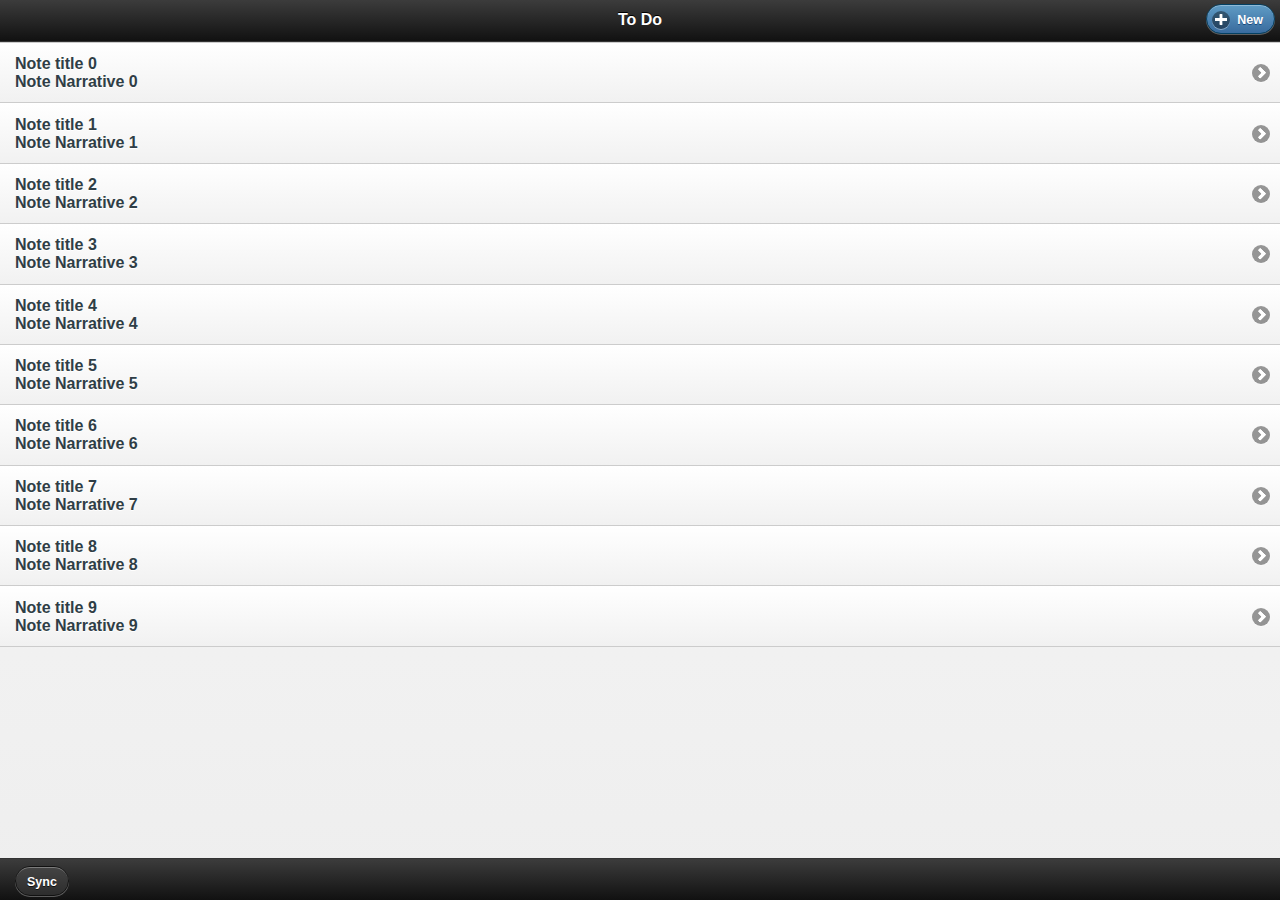
==== JassClientJS/WS/JassClientJS/index.html @ 3d57a916 "reached page 33 - saving/retrieving notes from storage" ====
<!DOCTYPE html>
<html>
<head>
    <title></title>
    <meta name="viewport" content="width=device-width, initial-scale=1">
    <link href="../lib/jqm/jquery.mobile-1.3.2.min.css" rel="stylesheet" type="text/css" />
    <script src="../lib/jqm/jquery-1.10.2.min.js" type="text/javascript"></script>
    <!--- Add controller module here --->
    <script src="app/controller.js" type="text/javascript"></script>
    <script src="../lib/jqm/jquery.mobile-1.3.2.min.js" type="text/javascript"></script>
</head>
<body>
<div data-role="page" id="notes-list-page" data-title="To Do">
    <div data-role="header" data-position="fixed">
        <h1>To Do</h1>
        <a href="#note-editor-page" class="ui-btn-right" data-theme="b" data-icon="plus">New</a>
    </div>
    <div data-role="content" id="notes-list-content">
    </div>
    <div data-role="footer" data-position="fixed" class="ui-bar">
        <a id="sync-notes-button">Sync</a>
    </div>
</div>
</body>
</html>
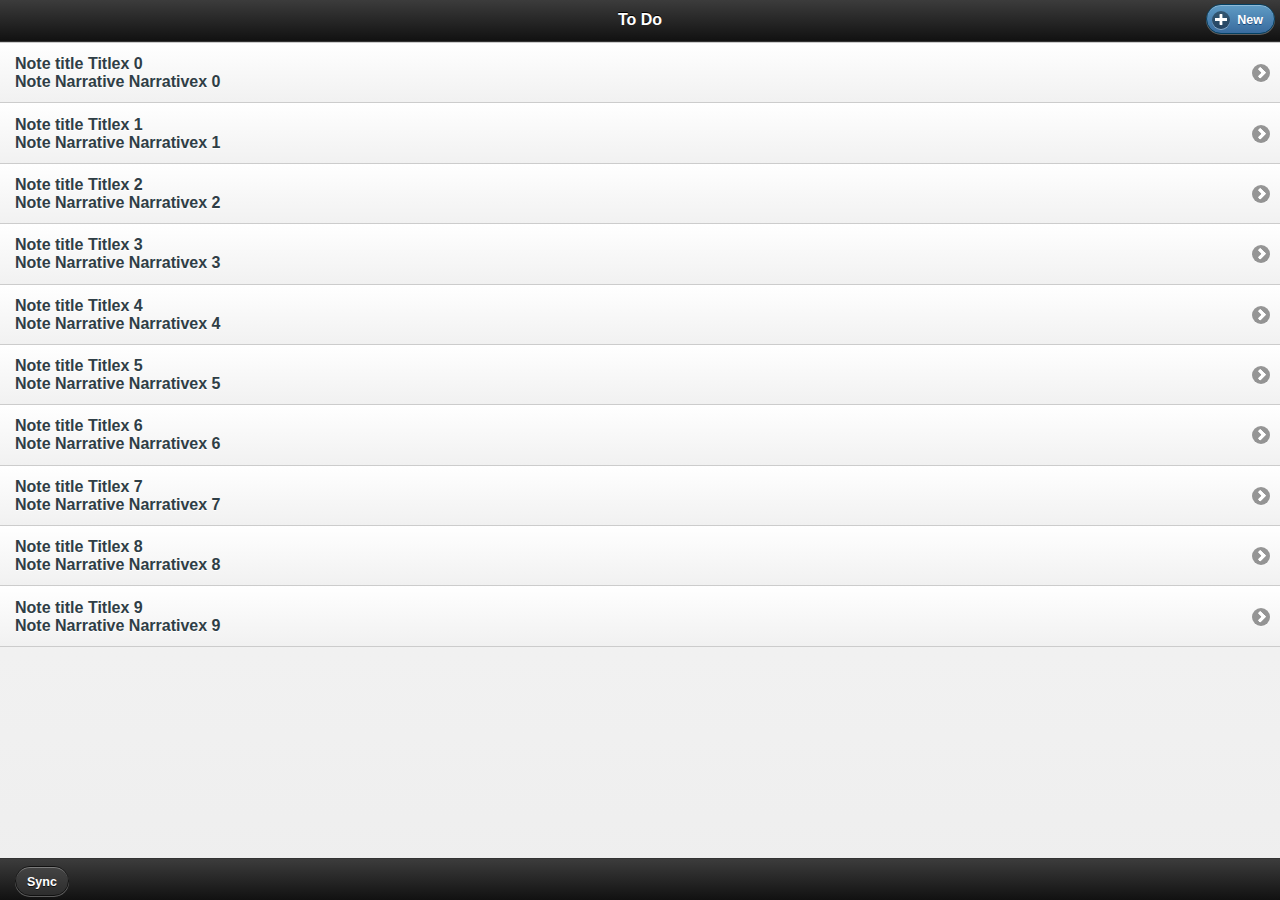
==== commit f96901a0: "Now we read note from local storage" ====
--- a/JassClientJS/WS/JassClientJS/index.html
+++ b/JassClientJS/WS/JassClientJS/index.html
@@ -5,8 +5,16 @@
     <meta name="viewport" content="width=device-width, initial-scale=1">
     <link href="../lib/jqm/jquery.mobile-1.3.2.min.css" rel="stylesheet" type="text/css" />
     <script src="../lib/jqm/jquery-1.10.2.min.js" type="text/javascript"></script>
+
+    <script src="../lib/jstorage/jstorage.js" type="text/javascript"></script>
+
     <!--- Add controller module here --->
+
+    <script src="app/model.js" type="text/javascript"></script>
+    <script src="app/datacontext.js" type="text/javascript"></script>
     <script src="app/controller.js" type="text/javascript"></script>
+    <script src="spec/testhelper.js" type="text/javascript"></script>
+
     <script src="../lib/jqm/jquery.mobile-1.3.2.min.js" type="text/javascript"></script>
 </head>
 <body>
@@ -21,5 +29,6 @@
         <a id="sync-notes-button">Sync</a>
     </div>
 </div>
+<div id="note-editor-page"></div>
 </body>
 </html>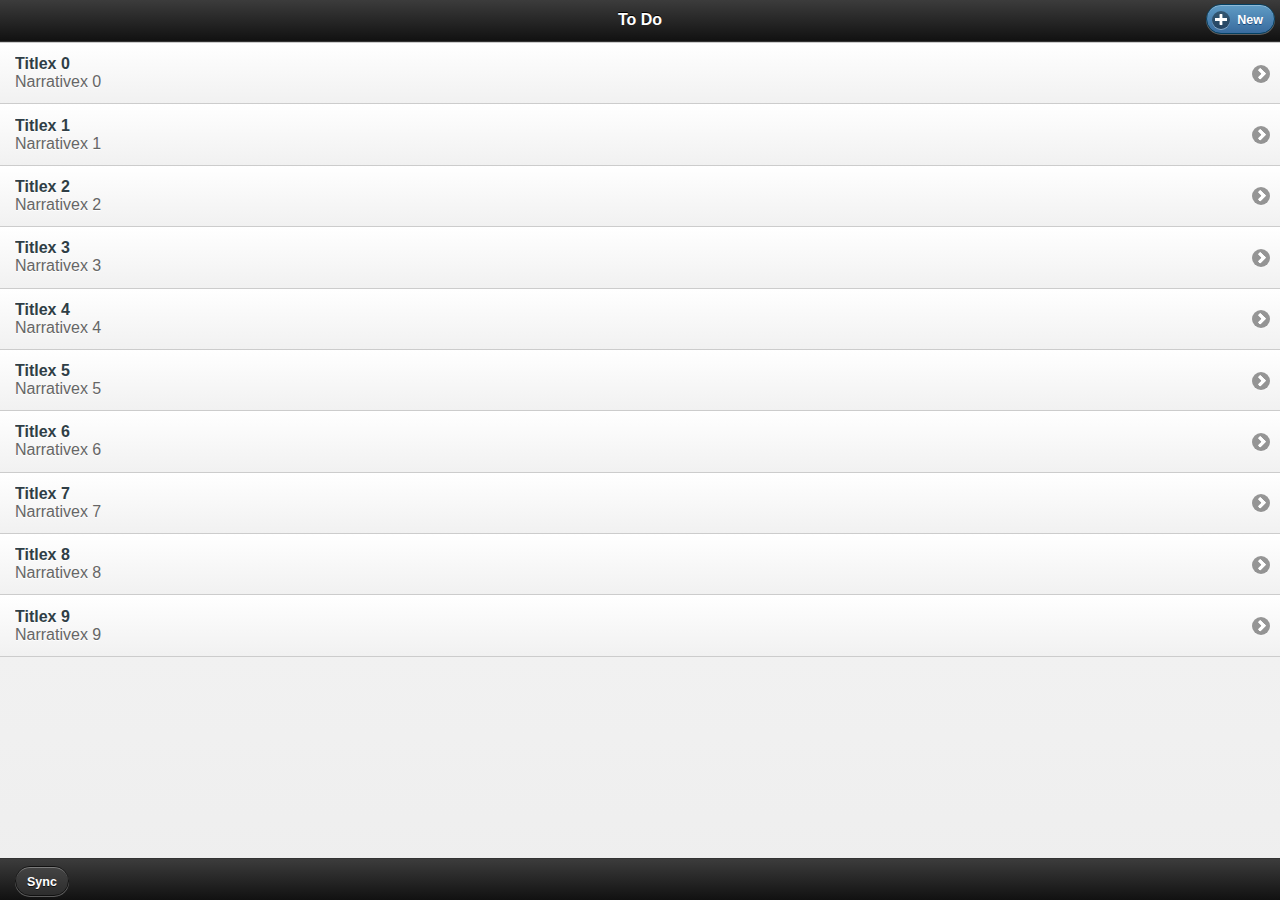
==== commit 983673db: "added some styling" ====
--- a/JassClientJS/WS/JassClientJS/index.html
+++ b/JassClientJS/WS/JassClientJS/index.html
@@ -4,6 +4,9 @@
     <title></title>
     <meta name="viewport" content="width=device-width, initial-scale=1">
     <link href="../lib/jqm/jquery.mobile-1.3.2.min.css" rel="stylesheet" type="text/css" />
+    <!-- Styles -->
+
+    <link href="css/app.css" rel="stylesheet" type="text/css" />
     <script src="../lib/jqm/jquery-1.10.2.min.js" type="text/javascript"></script>
 
     <script src="../lib/jstorage/jstorage.js" type="text/javascript"></script>
--- a/JassClientJS/WS/JassClientJS/css/app.css
+++ b/JassClientJS/WS/JassClientJS/css/app.css
@@ -0,0 +1,15 @@
+.list-item-title
+{
+    overflow: hidden;
+    text-overflow: ellipsis;
+}
+
+.list-item-narrative
+
+{
+    color: #666666;
+    font-weight: normal;
+    overflow: hidden;
+    text-overflow: ellipsis;
+    min-height: 19px;
+}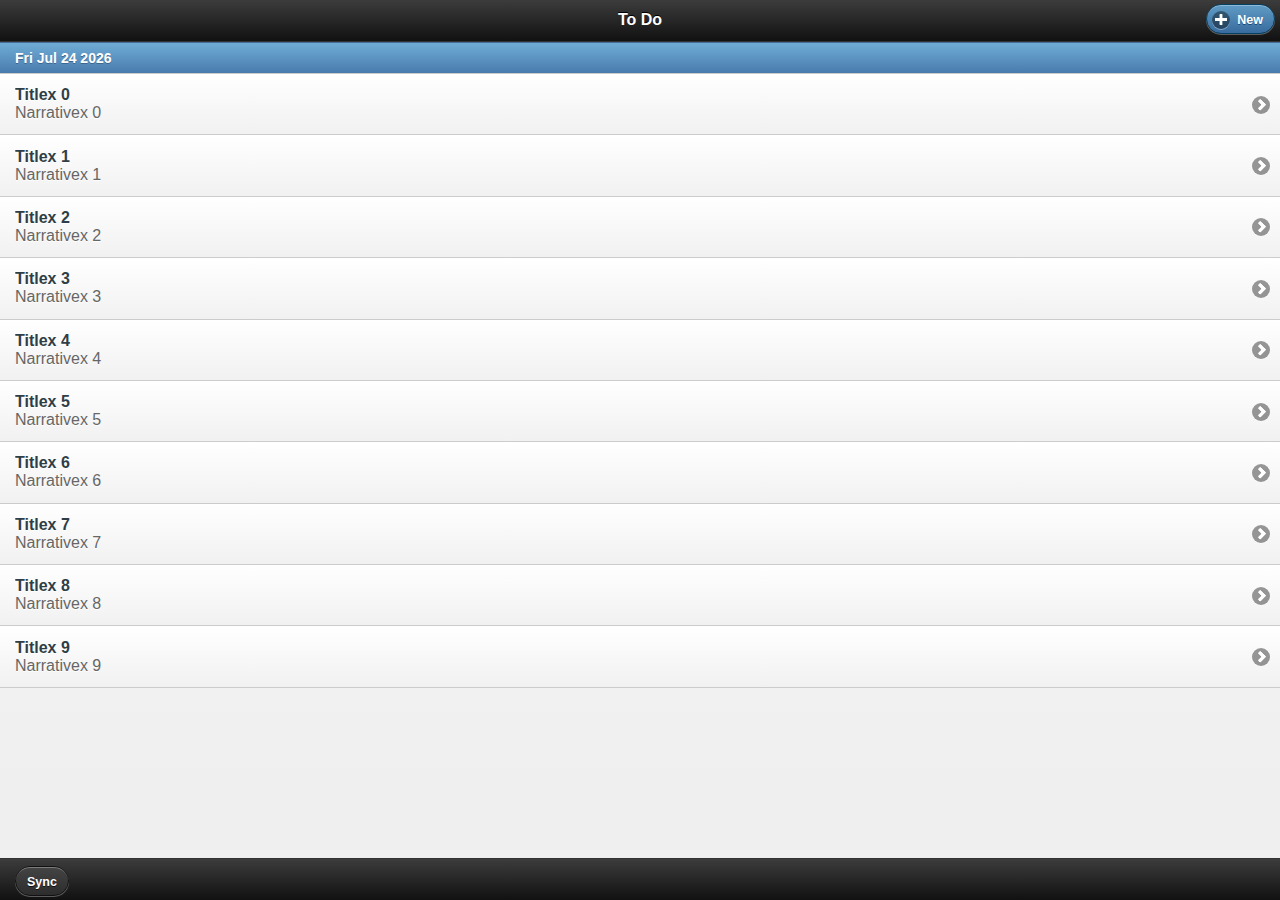
==== commit 8e7e79ff: "added editor page" ====
--- a/JassClientJS/WS/JassClientJS/index.html
+++ b/JassClientJS/WS/JassClientJS/index.html
@@ -32,6 +32,29 @@
         <a id="sync-notes-button">Sync</a>
     </div>
 </div>
-<div id="note-editor-page"></div>
+<!--Note Editor page-->
+
+<div data-role="page" id="note-editor-page" data-title="Edit Note">
+    <div data-role="header" data-position="fixed">
+        <a href="#notes-list-page" data-icon="back" data-rel="back">Cancel</a>
+        <h1>
+            Edit Note</h1>
+        <a id="save-note-button" href="" data-theme="b" data-icon="check">Save</a>
+    </div>
+    <div data-role="content">
+        <form action="" method="post" id="note-editor-form">
+            <label for="note-title-editor">
+                Title:</label>
+            <input type="text" name="note-title-editor" id="note-title-editor" value="" />
+            <label for="note-narrative-editor">
+                Narrative:</label>
+            <textarea name="note-narrative-editor" id="note-narrative-editor"></textarea>
+        </form>
+    </div>
+    <div data-role="footer" data-position="fixed" class="ui-bar">
+        <a id="delete-note-button" data-icon="delete" data-transition="slideup" data-
+           rel="dialog">Delete</a>
+    </div>
+</div>
 </body>
 </html>